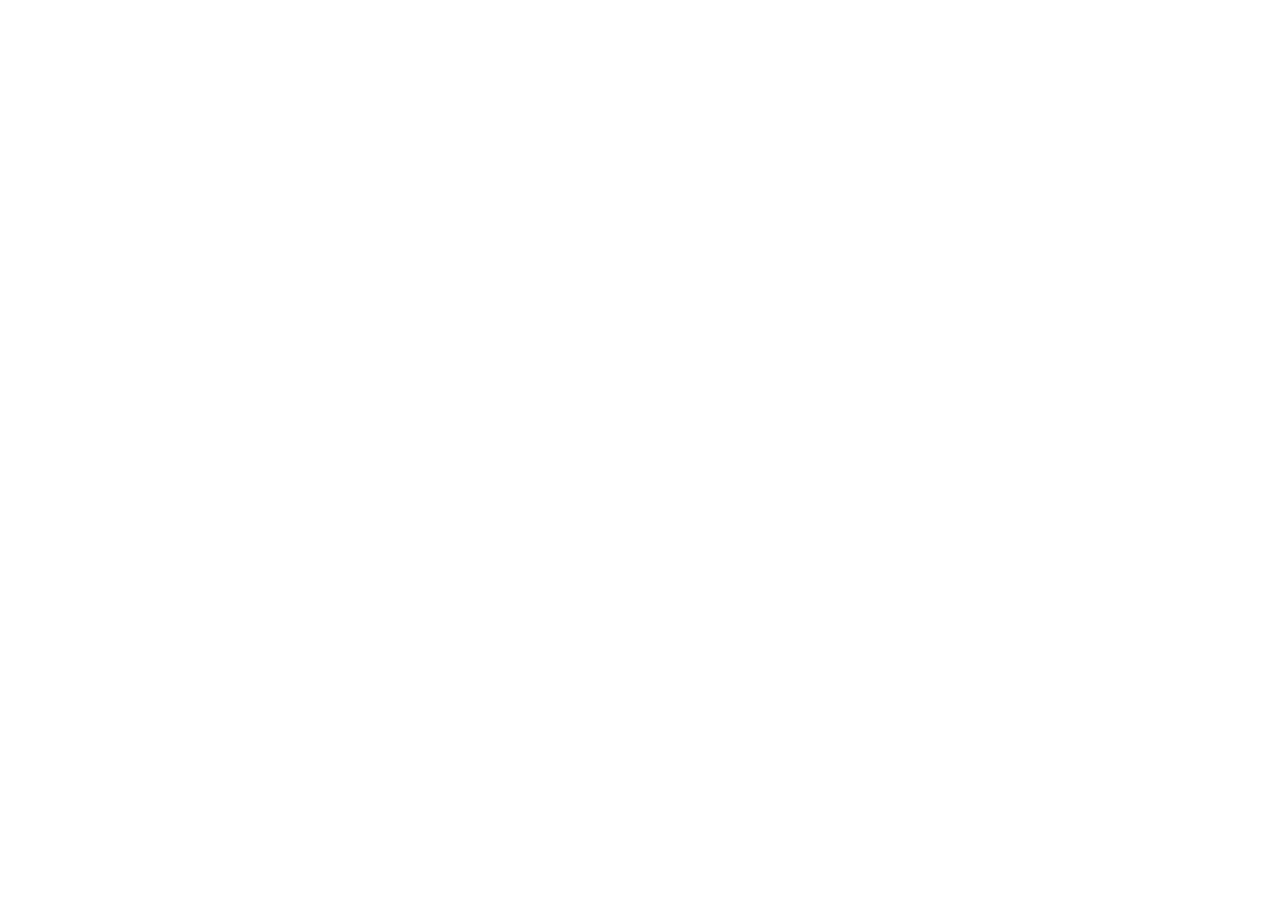
==== index.html @ 7dde9b1b "All of my base folder and files for the website" ====
<!DOCTYPE html>
<html lang="en">
<head>
    <link rel="stylesheet" href="index.css">
    <meta charset="UTF-8">
    <meta name="viewport" content="width=device-width, initial-scale=1.0">
    <title>Home Page</title>
</head>
<body>
    
</body>
</html>
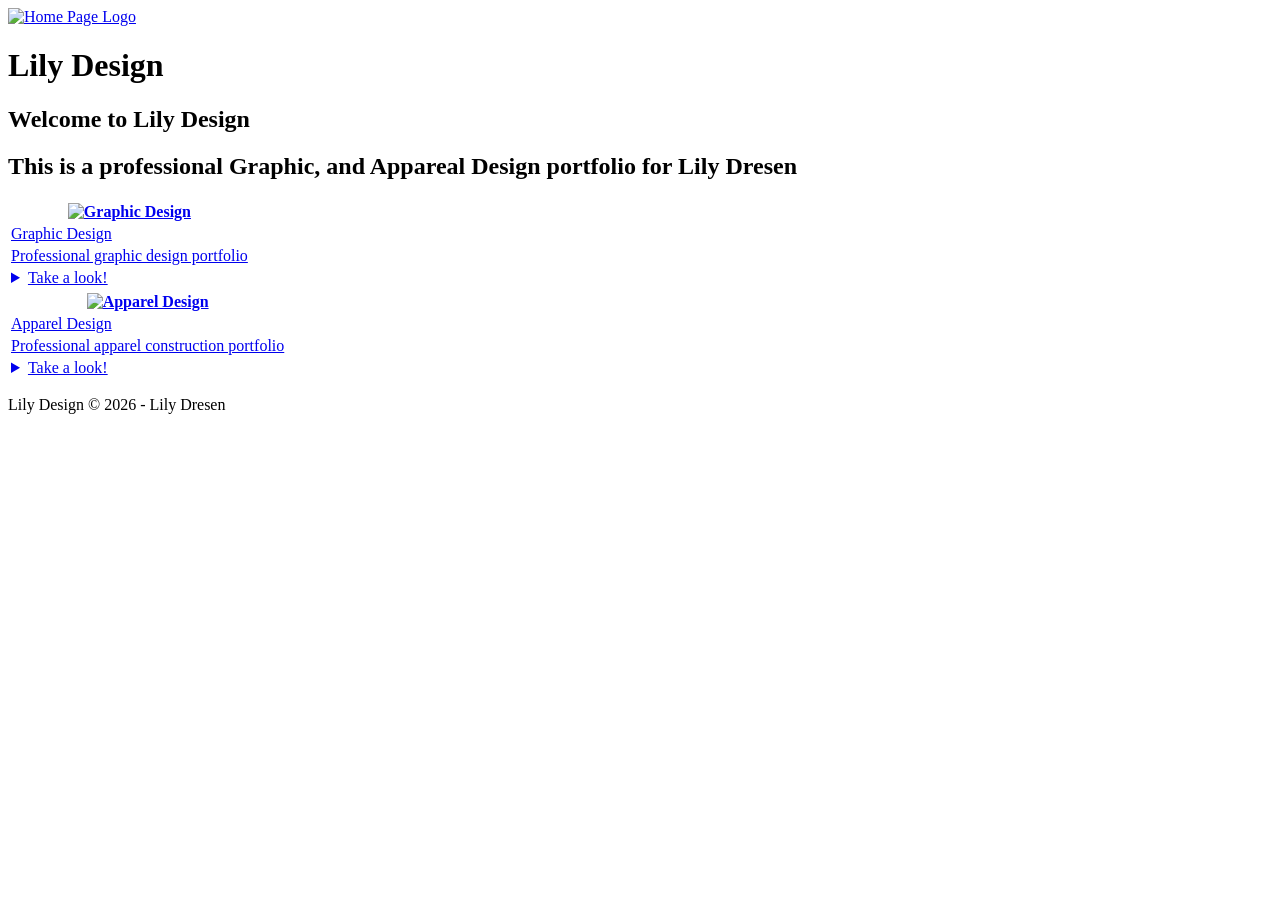
==== commit 7bce5592: "update the homepage" ====
--- a/index.html
+++ b/index.html
@@ -7,6 +7,70 @@
     <title>Home Page</title>
 </head>
 <body>
-    
-</body>
+    <div id="content">
+        <header id="header-top">
+            <a id="logo_link" href="index.html">
+                <img class="logo" src="images/" alt="Home Page Logo">
+            </a>
+            <h1>Lily Design</h1>
+        </header>
+        <div id="hero">
+            <section id="hero-msg">
+                <h1 class="home-title">Welcome to Lily Design</h1>
+                <h2>This is a professional Graphic, and Appareal Design portfolio for Lily Dresen</h2>
+            </section>
+        </div>
+        <main>
+
+            <a class="website-card" href="graphic_design/graphic_design.html">
+                <table>
+                    <tr>
+                        <th>
+                            <img src="images/" alt="Graphic Design">
+                        </th>
+                    </tr>
+                    <tr>
+                        <td class="web-title">Graphic Design</td>
+                    </tr>
+                    <tr>
+                        <td>Professional graphic design portfolio</td>
+                    </tr>
+                    <tr>
+                        <td>
+                            <details>
+                                <summary>Take a look!</summary>
+                            </details>
+                        </td>
+                    </tr>
+                </table>
+            </a>
+
+            <a class="website-card" href="apparel_design/apparel_design.html">
+                <table>
+                    <tr>
+                        <th>
+                            <img src="images/" alt="Apparel Design">
+                        </th>
+                    </tr>
+                    <tr>
+                        <td class="web-title">Apparel Design</td>
+                    </tr>
+                    <tr>
+                        <td>Professional apparel construction portfolio</td>
+                    </tr>
+                    <tr>
+                        <td>
+                            <details>
+                                <summary>Take a look!</summary>
+                            </details>
+                        </td>
+                    </tr>
+                </table>
+            </a>
+
+        </main>
+        <footer>
+        <p>Lily Design &copy; 2026 - Lily Dresen</p>
+        </footer>
+    </div>
 </html>
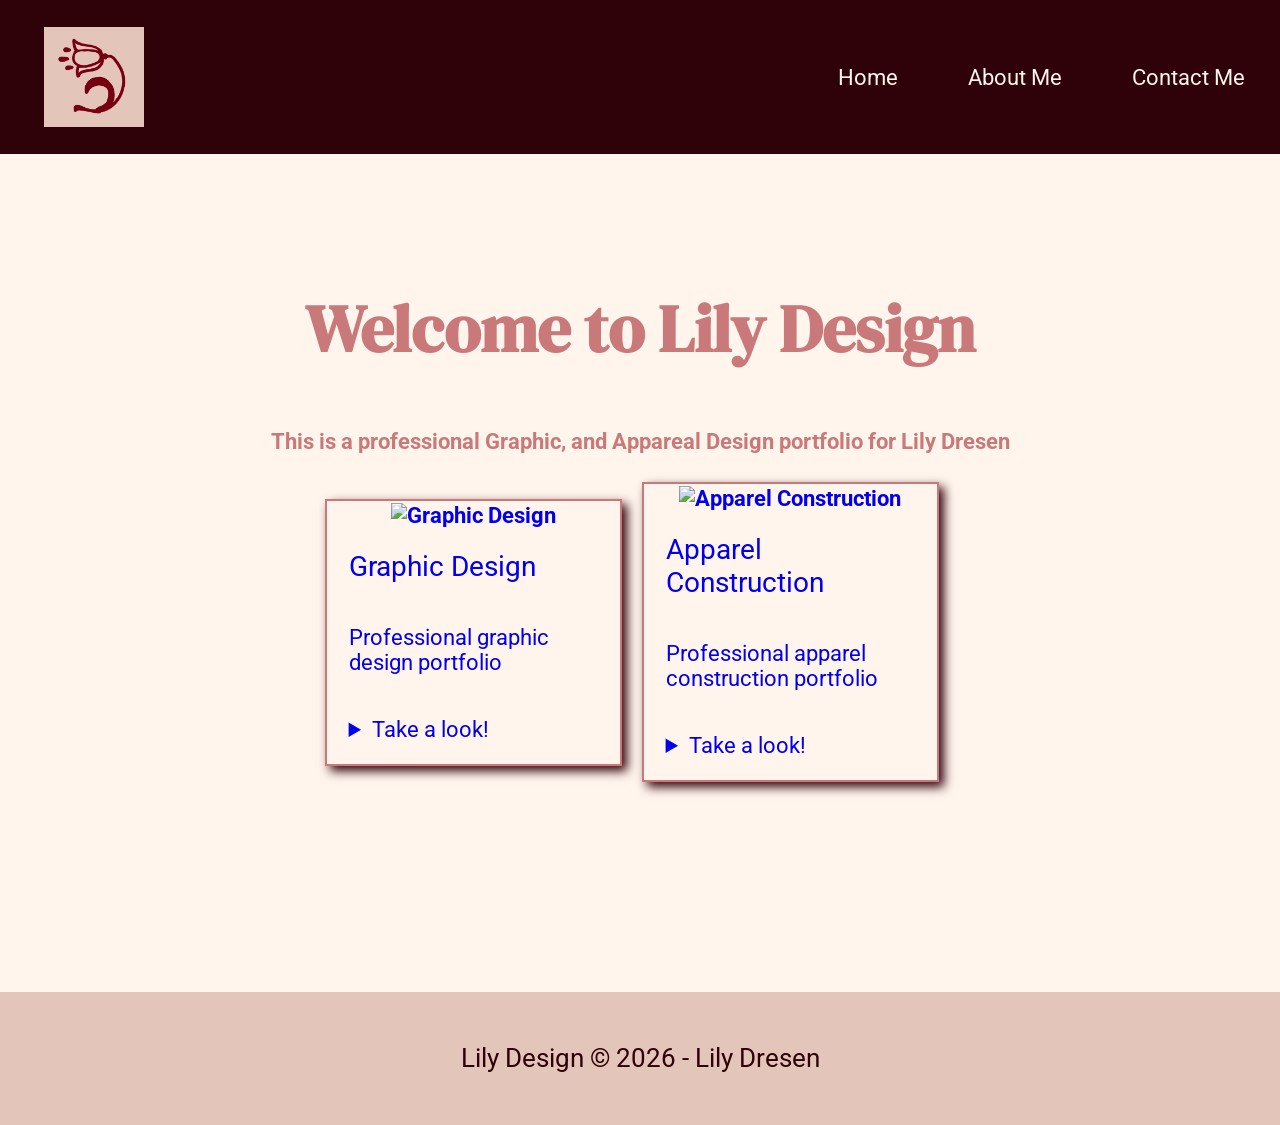
==== commit 267ba58b: "getting the base down" ====
--- a/index.html
+++ b/index.html
@@ -10,9 +10,13 @@
     <div id="content">
         <header id="header-top">
             <a id="logo_link" href="index.html">
-                <img class="logo" src="images/" alt="Home Page Logo">
+                <img class="logo" src="images/IMG_0595.jpeg" alt="Home Page Logo">
             </a>
-            <h1>Lily Design</h1>
+            <nav>
+                <a href="index.html">Home</a>
+                <a href="about_me/about_me.html">About Me</a>
+                <a href="contact_me/contact_me.html">Contact Me</a>
+            </nav>
         </header>
         <div id="hero">
             <section id="hero-msg">
@@ -45,15 +49,15 @@
                 </table>
             </a>
 
-            <a class="website-card" href="apparel_design/apparel_design.html">
+            <a class="website-card" href="apparel_construction/apparel_construction.html">
                 <table>
                     <tr>
                         <th>
-                            <img src="images/" alt="Apparel Design">
+                            <img src="images/" alt="Apparel Construction">
                         </th>
                     </tr>
                     <tr>
-                        <td class="web-title">Apparel Design</td>
+                        <td class="web-title">Apparel Construction</td>
                     </tr>
                     <tr>
                         <td>Professional apparel construction portfolio</td>
--- a/index.css
+++ b/index.css
@@ -0,0 +1,395 @@
+@import url("https://fonts.googleapis.com/css2?family=DM+Serif+Display:ital@0;1&family=Roboto:ital,wght@0,100..900;1,100..900&display=swap");
+
+:root {
+  /* Color palette */
+  --color-1: #2f0109;
+  --color-2: #c97979;
+  --color-3: #e3c5ba;
+  --color-4: #fff5ed;
+  --color-5: #e3c5ba;
+  --color-6: #fff5ed;
+  --secondary-color: #c97979;
+
+  /* Fonts */
+  --heading-font: "DM Serif Display", serif;
+  --paragraph-font: "Roboto", sans-serif;
+
+  /* Semantic colors */
+  --headline-color-on-white: var(--color-1);
+  --headline-color-on-color: var(--color-3);
+  --paragraph-color-on-white: var(--color-2);
+  --paragraph-color-on-color: var(--color-4);
+  --colored-bar-color: var(--color-5);
+}
+
+/* Global styles */
+
+* {
+  box-sizing: border-box;
+}
+
+body {
+  margin: 0;
+  padding: 0;
+  background-color: var(--color-6);
+  color: var(--paragraph-color-on-white);
+  font-family: var(--paragraph-font);
+  font-size: 22px;
+}
+
+a {
+  text-decoration: none;
+}
+
+#content {
+  max-width: 1600px;
+  margin: 0 auto;
+}
+
+/* Header */
+
+header {
+  width: 100vw;
+  margin-top: 0;
+  margin-left: calc(50% - 50vw);
+  background-color: var(--color-2);
+  color: var(--paragraph-color-on-white);
+  backdrop-filter: blur(10px);
+  animation: slide-down 1.5s ease forwards;
+  opacity: 0;
+}
+
+header h1 {
+  margin-left: 2.3em;
+}
+
+#header-top {
+  display: flex;
+  align-items: center;
+  justify-content: space-between;
+  background-color: var(--color-1);
+}
+
+#logo_link {
+  align-self: center;
+  justify-self: center;
+  padding-top: 5px;
+  color: var(--headline-color-on-color);
+}
+
+.logo {
+  width: 100px;
+  margin: 1em 0 1em 2em;
+}
+
+.web-title {
+  font-size: 28px;
+}
+
+/* Navigation */
+
+nav {
+  display: flex;
+  justify-content: space-around;
+}
+
+nav a {
+  position: relative;
+  padding: 35px;
+  color: var(--paragraph-color-on-color);
+  text-align: center;
+}
+
+nav a:hover {
+  background-color: var(--color-1);
+  color: var(--paragraph-color-on-white);
+}
+
+nav a::after {
+  position: absolute;
+  right: 0;
+  bottom: 10px;
+  left: 0;
+  width: 0;
+  height: 4px;
+  background-color: var(--color-2);
+  content: "";
+  transition: width 0.3s ease;
+}
+
+nav a:hover::after {
+  width: 100%;
+}
+
+/* Hero section */
+
+#hero {
+  display: grid;
+  grid-template-columns: 1fr 3fr 1fr;
+  margin-top: -100px;
+}
+
+#hero-box {
+  z-index: 0;
+  grid-column: 1 / 4;
+  grid-row: 1 / 3;
+}
+
+#hero-msg {
+  z-index: 1;
+  grid-column: 2 / 3;
+  grid-row: 1 / 2;
+  margin-top: 10em;
+}
+
+#hero-msg h1,
+#hero-msg h2,
+#hero-msg h4 {
+  color: var(--secondary-color);
+  text-align: center;
+}
+
+#hero-msg h2 {
+  font-size: 22px;
+}
+
+.button-box {
+  color: var(--paragraph-color-on-white);
+  text-align: center;
+}
+
+/* Main content */
+
+main {
+  display: flex;
+  flex-direction: row;
+  flex-wrap: wrap;
+  align-items: center;
+  margin-right: 14.3em;
+  margin-left: 14.3em;
+}
+
+main section {
+  background-color: var(--color-2);
+  color: var(--paragraph-color-on-white);
+  text-align: center;
+}
+
+main section img {
+  box-sizing: border-box;
+}
+
+.home-grid {
+  display: grid;
+  grid-template-columns: repeat(10, 1fr);
+}
+
+.home-title {
+  margin-top: 10px;
+  color: var(--secondary-color);
+  font-family: var(--heading-font);
+  font-size: 3em;
+}
+
+h4 {
+  background-color: var(--color-2);
+  color: var(--paragraph-color-on-white);
+}
+
+/* Cards and tables */
+
+table {
+  display: flex;
+  flex-direction: column;
+  max-width: 297px;
+  margin: 10px;
+  padding: 0;
+  border: 2px solid var(--paragraph-color-on-white);
+  background-color: var(--paragraph-color-on-color);
+  box-shadow: 5px 5px 10px var(--color-1);
+  transition:
+    transform 0.5s ease,
+    opacity 0.3s ease;
+}
+
+table:hover {
+  opacity: 0.6;
+  transform: scale(1.1);
+}
+
+th,
+th img {
+  padding: 0;
+}
+
+th img {
+  max-width: 287px;
+}
+
+td {
+  padding: 20px;
+}
+
+/* Message sections */
+
+.msg,
+section.msg {
+  grid-column: 6 / 10;
+  grid-row: 6 / 7;
+  padding: 35px;
+  background-color: var(--secondary-color);
+  color: var(--paragraph-color-on-color);
+  line-height: 1.5em;
+  box-shadow: 5px 5px 10px var(--secondary-color);
+}
+
+.msg h2,
+.msg p {
+  color: var(--paragraph-color-on-color);
+}
+
+.msg p {
+  padding-bottom: 15px;
+  font-family: var(--paragraph-font);
+  font-size: 0.8em;
+}
+
+/* Background section */
+
+#background {
+  display: grid;
+  grid-column: 1 / 11;
+  grid-row: 4 / 9;
+  height: 725px;
+  background-color: var(--secondary-color);
+  color: var(--paragraph-color-on-color);
+}
+
+/* Forms and icons */
+
+form {
+  margin-top: 0;
+  margin-right: 2em;
+}
+
+.icon {
+  width: 80px;
+  padding-top: 10px;
+}
+
+/* Footer */
+
+footer {
+  display: flex;
+  align-items: center;
+  justify-content: space-around;
+  width: 100vw;
+  margin-top: 200px;
+  margin-left: calc(50% - 50vw);
+  padding: 25px 50px;
+  background-color: var(--colored-bar-color);
+  color: var(--headline-color-on-white);
+  font-size: 1.2em;
+}
+
+/* Animations */
+
+section {
+  animation: fade-in-up 1.5s ease both;
+}
+
+@keyframes slide-down {
+  from {
+    opacity: 0;
+    transform: translateY(-40px);
+  }
+
+  to {
+    opacity: 1;
+    transform: translateY(0);
+  }
+}
+
+@keyframes fade-in-up {
+  from {
+    opacity: 0;
+    transform: translateY(20px);
+  }
+
+  to {
+    opacity: 1;
+    transform: translateY(0);
+  }
+}
+
+/* Responsive layout */
+
+@media screen and (max-width: 900px) {
+  body {
+    font-size: 18px;
+  }
+
+  main {
+    display: block;
+    margin-right: 0;
+    margin-left: 0;
+  }
+
+  #hero,
+  .home-grid {
+    display: block;
+    height: auto;
+  }
+
+  #hero {
+    margin-top: 0;
+  }
+
+  #hero-msg {
+    margin-top: 0;
+  }
+
+  #hero-msg h1 {
+    color: var(--secondary-color);
+  }
+
+  #hero-msg h4 {
+    display: none;
+  }
+
+  .home-title {
+    font-size: 25px;
+  }
+
+  nav,
+  footer {
+    flex-direction: column;
+  }
+
+  nav a {
+    display: block;
+    padding: 15px;
+  }
+
+  .rivers-card,
+  .camping-card,
+  .rapids-card {
+    width: 60%;
+    margin: 50px auto;
+  }
+
+  #background {
+    display: none;
+  }
+
+  .mountains,
+  .msg {
+    display: block;
+    width: 80%;
+    margin: 0 auto;
+  }
+
+  footer {
+    margin-top: 25px;
+  }
+}
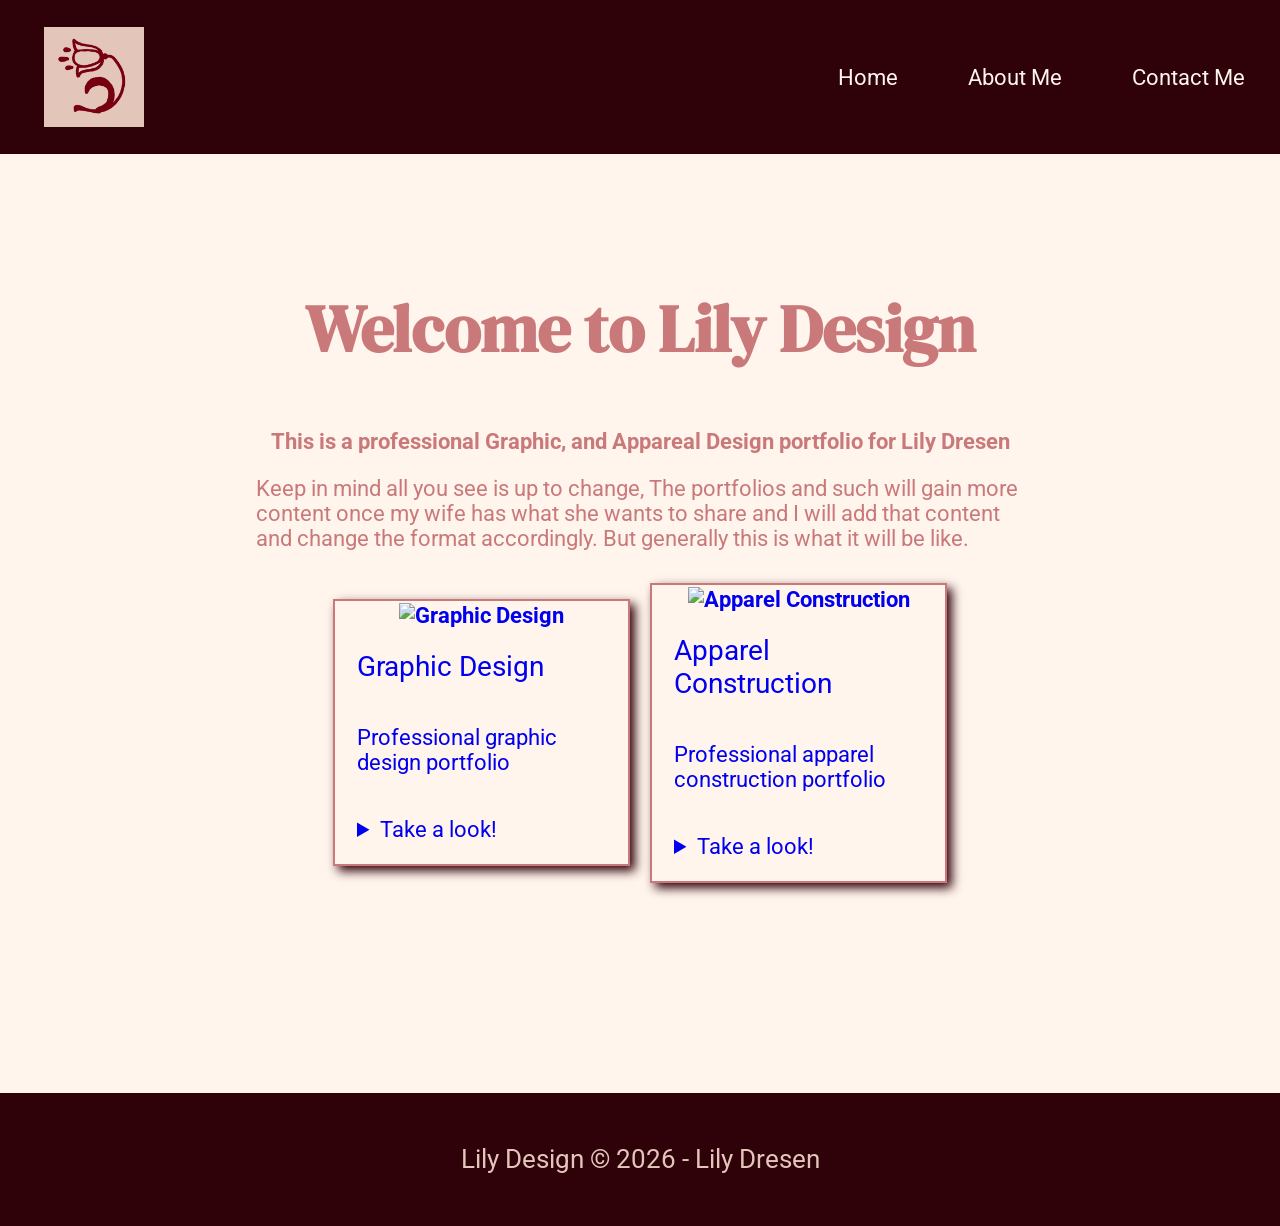
==== commit 1282c596: "redid file formatting and adjusted the css so they all take from the same css" ====
--- a/index.html
+++ b/index.html
@@ -14,19 +14,24 @@
             </a>
             <nav>
                 <a href="index.html">Home</a>
-                <a href="about_me/about_me.html">About Me</a>
-                <a href="contact_me/contact_me.html">Contact Me</a>
+                <a href="about_me.html">About Me</a>
+                <a href="contact_me.html">Contact Me</a>
             </nav>
         </header>
         <div id="hero">
             <section id="hero-msg">
                 <h1 class="home-title">Welcome to Lily Design</h1>
                 <h2>This is a professional Graphic, and Appareal Design portfolio for Lily Dresen</h2>
+                <p>
+                    Keep in mind all you see is up to change, The portfolios and such will gain more content once my wife 
+                    has what she wants to share and I will add that content and change the format accordingly. But generally 
+                    this is what it will be like.
+                </p>
             </section>
         </div>
         <main>
 
-            <a class="website-card" href="graphic_design/graphic_design.html">
+            <a class="website-card" href="graphic_design.html">
                 <table>
                     <tr>
                         <th>
@@ -49,7 +54,7 @@
                 </table>
             </a>
 
-            <a class="website-card" href="apparel_construction/apparel_construction.html">
+            <a class="website-card" href="apparel_construction.html">
                 <table>
                     <tr>
                         <th>
--- a/index.css
+++ b/index.css
@@ -164,9 +164,9 @@
   display: flex;
   flex-direction: row;
   flex-wrap: wrap;
+  justify-content: center;
   align-items: center;
-  margin-right: 14.3em;
-  margin-left: 14.3em;
+  margin: 0 auto;
 }
 
 main section {
@@ -197,6 +197,15 @@
 }
 
 /* Cards and tables */
+
+.about-me {
+  grid-column: 2 / 10;
+  grid-row: 4 / 5;
+  padding: 35px;
+  background-color: var(--secondary-color);
+  color: var(--paragraph-color-on-color);
+  line-height: 1.5em;
+}
 
 table {
   display: flex;
@@ -287,8 +296,8 @@
   margin-top: 200px;
   margin-left: calc(50% - 50vw);
   padding: 25px 50px;
-  background-color: var(--colored-bar-color);
-  color: var(--headline-color-on-white);
+  background-color: var(--headline-color-on-white);
+  color: var(--colored-bar-color);
   font-size: 1.2em;
 }
 
@@ -330,9 +339,8 @@
   }
 
   main {
-    display: block;
-    margin-right: 0;
-    margin-left: 0;
+    flex-direction: column;
+    margin: 0;
   }
 
   #hero,
@@ -371,24 +379,10 @@
     padding: 15px;
   }
 
-  .rivers-card,
-  .camping-card,
-  .rapids-card {
-    width: 60%;
-    margin: 50px auto;
-  }
-
   #background {
     display: none;
   }
 
-  .mountains,
-  .msg {
-    display: block;
-    width: 80%;
-    margin: 0 auto;
-  }
-
   footer {
     margin-top: 25px;
   }
